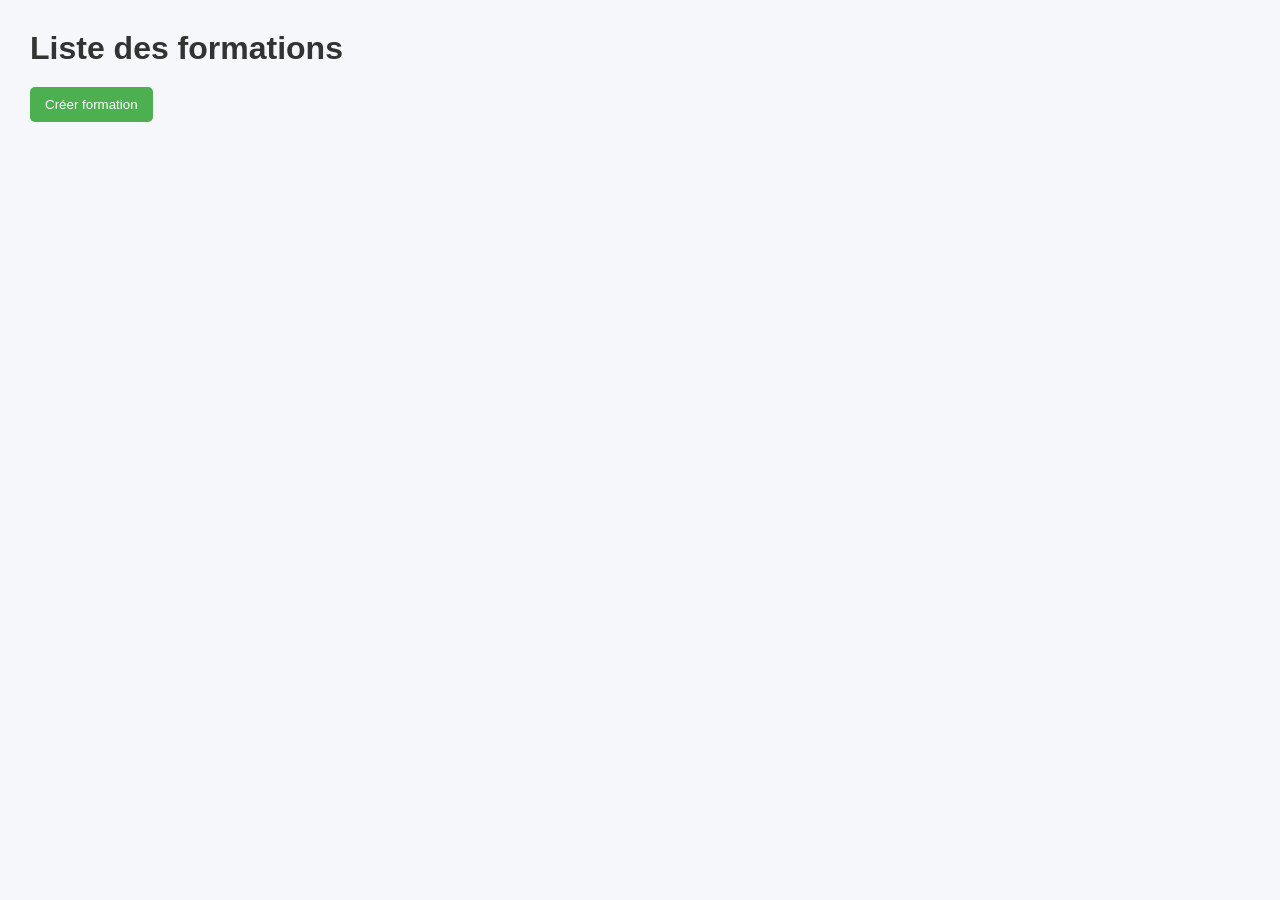
==== html/index.html @ 58a3806c "first commit" ====
<!DOCTYPE HTML>
<html lang="fr">

<head>
    <meta charset="UTF-8">
    <meta http-equiv="X-UA-Compatible" content="IE=edge">
    <meta name="viewport" content="width=device-width, initial-scale=1.0">

    <link rel="stylesheet" href="../css/css.css">
    <title>Projet 1</title>
</head>

<body>
    <h1>Liste des formations</h1>

    <button id="formationCreate">Créer formation</button>
    <div id="popupFormationCreate" class="popup">
        <div class="popup-content">
            <span id="closePopup">&times;</span>
            <h2>Créer formation</h2>
            <form id="formFormationCreate">
                <input id="formCreateNom" type="text" placeholder="Nom de la formation" required>
                <input id="formCreateDateDebut" type="date" placeholder="Date de début" required>
                <input id="formCreateDateFin" type="date" placeholder="Date de fin" required>
                <button id="buttonCreateFormation" type="submit">Créer</button>
            </form>
        </div>
    </div>


    <div id="formation-directory"></div>
    <script src="../javascript/js.js"></script>
</body>

</html>
---- css/css.css ----
/* Reset basique */
* {
    margin: 0;
    padding: 0;
    box-sizing: border-box;
    font-family: Arial, sans-serif;
}

/* Body */
body {
    background: #f5f7fa;
    padding: 30px;
    color: #333;
}

/* Titre */
h1 {
    margin-bottom: 20px;
}

/* Bouton principal */
#formationCreate {
    padding: 10px 15px;
    background: #4CAF50;
    color: white;
    border: none;
    border-radius: 5px;
    cursor: pointer;
    margin-bottom: 20px;
}

#formationCreate:hover {
    background: #45a049;
}

/* ===== POPUP ===== */

.popup {
    display: none;
    position: fixed;
    top: 0;
    left: 0;
    width: 100%;
    height: 100%;
    background: rgba(0, 0, 0, 0.5);
}

/* Contenu popup */
.popup-content {
    background: white;
    padding: 20px;
    width: 320px;
    border-radius: 10px;
    margin: 10% auto;
    position: relative;
    box-shadow: 0 5px 20px rgba(0, 0, 0, 0.2);
}

/* Bouton fermer */
#closePopup {
    position: absolute;
    top: 10px;
    right: 15px;
    font-size: 22px;
    cursor: pointer;
}

/* Formulaire */
#formFormationCreate {
    display: flex;
    flex-direction: column;
    gap: 10px;
    margin-top: 10px;
}

#formFormationCreate input {
    padding: 8px;
    border: 1px solid #ccc;
    border-radius: 5px;
}

#formFormationCreate button {
    padding: 10px;
    background: #2196F3;
    color: white;
    border: none;
    border-radius: 5px;
    cursor: pointer;
}

#formFormationCreate button:hover {
    background: #1976D2;
}

/* ===== CARDS ===== */

#formation-directory {
    display: flex;
    flex-wrap: wrap;
    gap: 15px;
}

/* Carte formation */
#formation-directory div {
    background: white;
    padding: 15px;
    border-radius: 10px;
    width: 200px;
    box-shadow: 0 3px 10px rgba(0, 0, 0, 0.1);
}

#formation-directory h2 {
    font-size: 18px;
    margin-bottom: 5px;
}

#formation-directory h3 {
    font-size: 14px;
    color: #666;
}
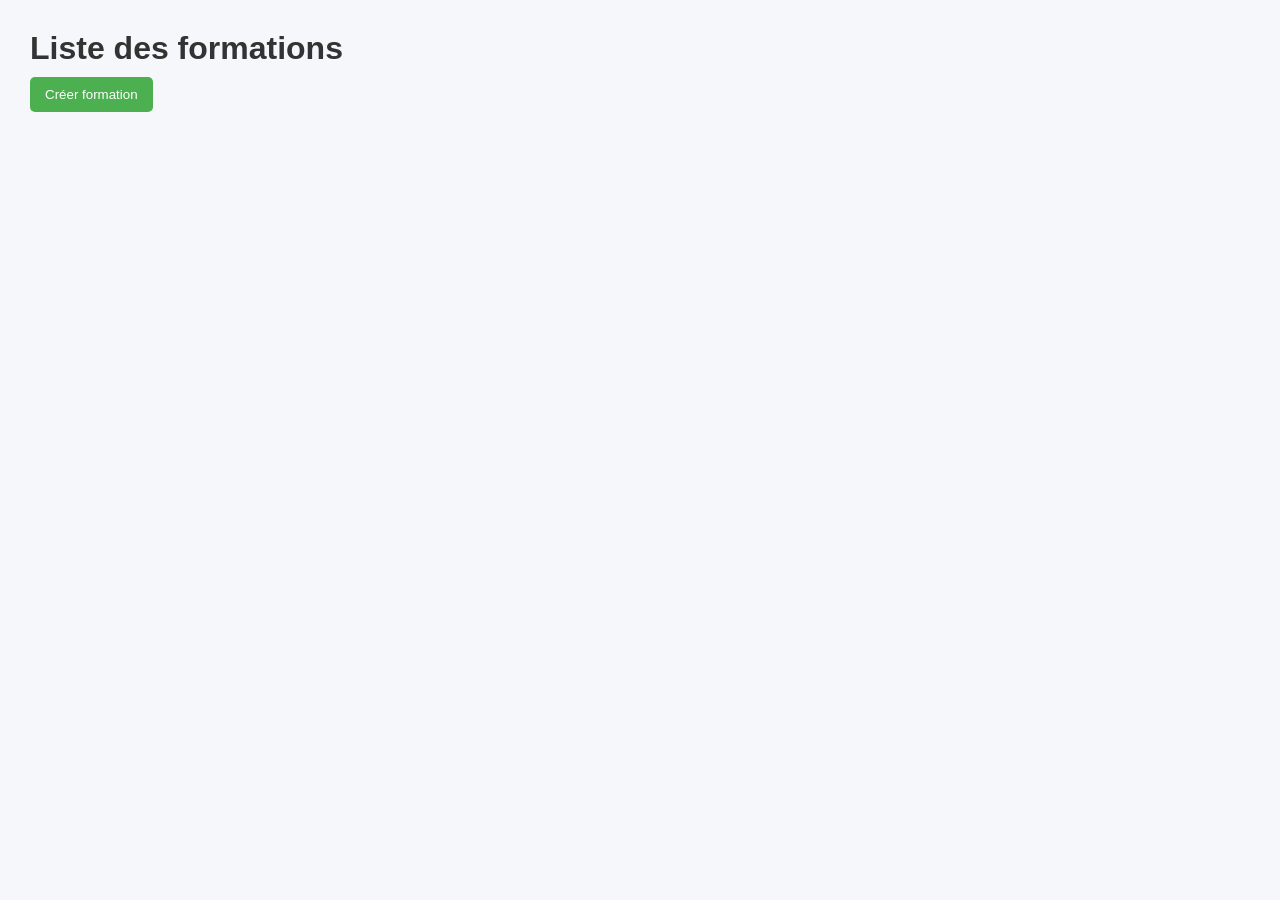
==== commit 365f2fcd: "2eme page" ====
--- a/html/index.html
+++ b/html/index.html
@@ -7,6 +7,7 @@
     <meta name="viewport" content="width=device-width, initial-scale=1.0">
 
     <link rel="stylesheet" href="../css/css.css">
+    <link rel="icon" href="data:,">
     <title>Projet 1</title>
 </head>
 
@@ -14,21 +15,22 @@
     <h1>Liste des formations</h1>
 
     <button id="formationCreate">Créer formation</button>
+
     <div id="popupFormationCreate" class="popup">
         <div class="popup-content">
             <span id="closePopup">&times;</span>
             <h2>Créer formation</h2>
             <form id="formFormationCreate">
                 <input id="formCreateNom" type="text" placeholder="Nom de la formation" required>
-                <input id="formCreateDateDebut" type="date" placeholder="Date de début" required>
-                <input id="formCreateDateFin" type="date" placeholder="Date de fin" required>
+                <input id="formCreateDateDebut" type="date" required>
+                <input id="formCreateDateFin" type="date" required>
                 <button id="buttonCreateFormation" type="submit">Créer</button>
             </form>
         </div>
     </div>
 
+    <div id="formation-directory"></div>
 
-    <div id="formation-directory"></div>
     <script src="../javascript/js.js"></script>
 </body>
 
--- a/css/css.css
+++ b/css/css.css
@@ -1,4 +1,3 @@
-/* Reset basique */
 * {
     margin: 0;
     padding: 0;
@@ -6,19 +5,21 @@
     font-family: Arial, sans-serif;
 }
 
-/* Body */
 body {
     background: #f5f7fa;
     padding: 30px;
     color: #333;
 }
 
-/* Titre */
 h1 {
+    margin-bottom: 10px;
+}
+
+h2 {
     margin-bottom: 20px;
-}
-
-/* Bouton principal */
+    color: #555;
+}
+
 #formationCreate {
     padding: 10px 15px;
     background: #4CAF50;
@@ -33,19 +34,14 @@
     background: #45a049;
 }
 
-/* ===== POPUP ===== */
-
 .popup {
     display: none;
     position: fixed;
-    top: 0;
-    left: 0;
-    width: 100%;
-    height: 100%;
+    inset: 0;
     background: rgba(0, 0, 0, 0.5);
-}
-
-/* Contenu popup */
+    z-index: 1000;
+}
+
 .popup-content {
     background: white;
     padding: 20px;
@@ -53,11 +49,12 @@
     border-radius: 10px;
     margin: 10% auto;
     position: relative;
+    z-index: 1001;
     box-shadow: 0 5px 20px rgba(0, 0, 0, 0.2);
 }
 
-/* Bouton fermer */
-#closePopup {
+#closePopup,
+#closePopupEleve {
     position: absolute;
     top: 10px;
     right: 15px;
@@ -65,21 +62,23 @@
     cursor: pointer;
 }
 
-/* Formulaire */
-#formFormationCreate {
+#formFormationCreate,
+#formEleveCreate {
     display: flex;
     flex-direction: column;
     gap: 10px;
     margin-top: 10px;
 }
 
-#formFormationCreate input {
+#formFormationCreate input,
+#formEleveCreate input {
     padding: 8px;
     border: 1px solid #ccc;
     border-radius: 5px;
 }
 
-#formFormationCreate button {
+#formFormationCreate button,
+#formEleveCreate button {
     padding: 10px;
     background: #2196F3;
     color: white;
@@ -88,33 +87,200 @@
     cursor: pointer;
 }
 
-#formFormationCreate button:hover {
+#formFormationCreate button:hover,
+#formEleveCreate button:hover {
     background: #1976D2;
 }
 
-/* ===== CARDS ===== */
-
-#formation-directory {
+#formation-directory,
+#eleve-directory {
     display: flex;
     flex-wrap: wrap;
-    gap: 15px;
-}
-
-/* Carte formation */
-#formation-directory div {
-    background: white;
-    padding: 15px;
-    border-radius: 10px;
-    width: 200px;
-    box-shadow: 0 3px 10px rgba(0, 0, 0, 0.1);
-}
-
-#formation-directory h2 {
+    gap: 24px;
+    margin-top: 20px;
+}
+
+#formation-directory>div,
+#eleve-directory>div {
+    width: 180px;
+    min-height: 140px;
+    padding: 14px 14px 10px;
+    background: #fff;
+    border: 4px solid #111;
+    border-radius: 22px;
+    box-shadow: 0 6px 14px rgba(0, 0, 0, 0.08);
+    display: flex;
+    flex-direction: column;
+    justify-content: space-between;
+}
+
+#formation-directory>div p,
+#eleve-directory>div p {
+    margin: 0;
+    font-size: 15px;
+    color: #111;
+    line-height: 1.3;
+}
+
+#formation-directory>div p:first-child,
+#eleve-directory>div p:first-child {
+    font-size: 16px;
+    font-weight: bold;
+    margin-bottom: 6px;
+}
+
+.card-name,
+.card-firstname,
+.card-subtitle {
+    overflow-wrap: anywhere;
+    word-break: break-word;
+}
+
+.card-subtitle {
+    color: #444;
+}
+
+.card-firstname {
+    margin-top: 4px;
+    font-size: 15px;
+    color: #111;
+}
+
+.card-buttons {
+    display: grid;
+    grid-template-columns: repeat(3, 1fr);
+    align-items: center;
+    margin-top: 14px;
+}
+
+.card-buttons button {
+    background: transparent;
+    border: none;
+    cursor: pointer;
+    height: 34px;
+    display: flex;
+    align-items: center;
+    justify-content: center;
+    padding: 0;
+}
+
+.card-buttons button+button {
+    border-left: 2px solid #cfcfcf;
+}
+
+.card-buttons button svg {
+    width: 24px;
+    height: 24px;
+    stroke: currentColor;
+    fill: none;
+    stroke-width: 2;
+    stroke-linecap: round;
+    stroke-linejoin: round;
+}
+
+.btn-view {
+    color: #111;
+}
+
+.btn-edit {
+    color: #111;
+}
+
+.btn-delete {
+    color: #e32424;
+}
+
+.card-buttons button:hover {
+    opacity: 0.7;
+}
+
+#eleve-directory>.eleve-card {
+    display: flow-root;
+    min-height: 140px;
+}
+
+.eleve-card-actions {
+    float: right;
+    display: flex;
+    align-items: center;
+    gap: 14px;
+    margin-left: 10px;
+    margin-bottom: 6px;
+}
+
+#eleve-directory>.eleve-card .card-name {
+    font-size: 16px;
+    font-weight: bold;
+    line-height: 1.25;
+    margin: 0 0 10px 0;
+}
+
+#eleve-directory>.eleve-card .card-firstname {
+    font-size: 15px;
+    color: #111;
+    line-height: 1.25;
+    margin: 0 0 10px 0;
+}
+
+#eleve-directory>.eleve-card .card-subtitle {
+    clear: both;
+    color: #444;
+    line-height: 1.25;
+    margin: 0;
+}
+
+.btn-edit-eleve,
+.btn-delete-eleve {
+    border: none;
+    background: transparent;
+    cursor: pointer;
+    line-height: 1;
+    padding: 0;
+}
+
+.btn-edit-eleve {
+    color: #111;
     font-size: 18px;
-    margin-bottom: 5px;
-}
-
-#formation-directory h3 {
-    font-size: 14px;
-    color: #666;
+}
+
+.btn-delete-eleve {
+    color: #e32424;
+    font-size: 22px;
+    font-weight: bold;
+}
+
+.btn-edit-eleve:hover,
+.btn-delete-eleve:hover {
+    opacity: 0.7;
+}
+
+.add-card {
+    align-items: center;
+    justify-content: center !important;
+    text-align: center;
+    cursor: pointer;
+    gap: 12px;
+    transition: transform 0.2s ease, box-shadow 0.2s ease;
+}
+
+.add-card:hover {
+    transform: translateY(-2px);
+    box-shadow: 0 8px 18px rgba(0, 0, 0, 0.12);
+}
+
+.add-card .card-name {
+    margin-bottom: 0 !important;
+}
+
+.add-icon {
+    width: 42px;
+    height: 42px;
+    border: 2px solid #111;
+    border-radius: 50%;
+    display: flex;
+    align-items: center;
+    justify-content: center;
+    font-size: 28px;
+    font-weight: bold;
+    line-height: 1;
 }
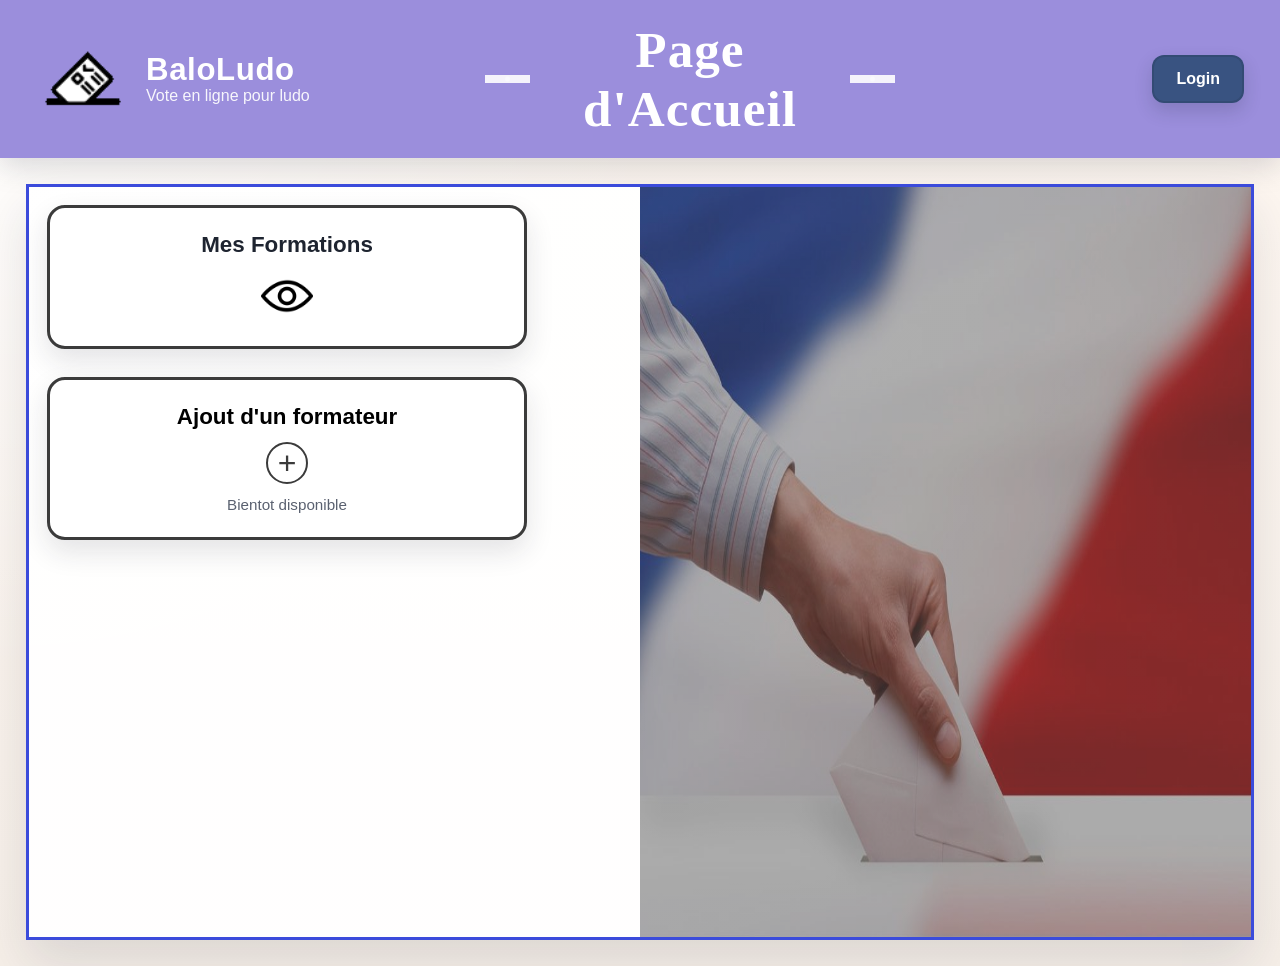
==== commit 2b2c895c: "big changes" ====
--- a/html/index.html
+++ b/html/index.html
@@ -1,37 +1,49 @@
-<!DOCTYPE HTML>
+<!DOCTYPE html>
 <html lang="fr">
 
 <head>
     <meta charset="UTF-8">
-    <meta http-equiv="X-UA-Compatible" content="IE=edge">
     <meta name="viewport" content="width=device-width, initial-scale=1.0">
-
     <link rel="stylesheet" href="../css/css.css">
     <link rel="icon" href="data:,">
-    <title>Projet 1</title>
+    <title>BaloLudo - Accueil</title>
 </head>
 
-<body>
-    <h1>Liste des formations</h1>
+<body class="page-home">
+    <header class="topbar">
+        <div class="brand">
+            <img src="../img/Logo.png" alt="Logo BaloLudo">
+            <div class="brand-copy">
+                <strong>BaloLudo</strong>
+                <span>Vote en ligne pour ludo</span>
+            </div>
+        </div>
 
-    <button id="formationCreate">Créer formation</button>
+        <h1 class="page-title">Page d'Accueil</h1>
 
-    <div id="popupFormationCreate" class="popup">
-        <div class="popup-content">
-            <span id="closePopup">&times;</span>
-            <h2>Créer formation</h2>
-            <form id="formFormationCreate">
-                <input id="formCreateNom" type="text" placeholder="Nom de la formation" required>
-                <input id="formCreateDateDebut" type="date" required>
-                <input id="formCreateDateFin" type="date" required>
-                <button id="buttonCreateFormation" type="submit">Créer</button>
-            </form>
-        </div>
-    </div>
+        <button class="topbar-button topbar-button-disabled" type="button" title="Fonctionnalite a venir">Login</button>
+    </header>
 
-    <div id="formation-directory"></div>
+    <main class="page-main">
+        <section class="app-board">
+            <div class="board-surface board-surface-home">
+                <div class="home-layout">
+                    <div class="home-actions">
+                        <a class="home-card" href="./formations.html">
+                            <span class="home-card-title">Mes Formations</span>
+                            <img class="home-card-icon" src="../img/oeil.png" alt="">
+                        </a>
 
-    <script src="../javascript/js.js"></script>
+                        <button class="home-card home-card-disabled" type="button" title="Fonctionnalite a venir">
+                            <span class="home-card-title">Ajout d'un formateur</span>
+                            <span class="add-icon" aria-hidden="true">+</span>
+                            <span class="home-card-note">Bientot disponible</span>
+                        </button>
+                    </div>
+                </div>
+            </div>
+        </section>
+    </main>
 </body>
 
-</html>+</html>
--- a/css/css.css
+++ b/css/css.css
@@ -1,174 +1,544 @@
+:root {
+    --font-body: "Trebuchet MS", "Segoe UI", sans-serif;
+    --font-display: Georgia, "Times New Roman", serif;
+    --page-bg: #f6efe8;
+    --ink: #1e2430;
+    --muted: #5a6170;
+    --card-border: #3b3b3b;
+    --card-shadow: 0 12px 28px rgba(30, 36, 48, 0.12);
+    --status-live: #21c34b;
+    --danger: #ff6565;
+    --board-border: #3b4bdb;
+    --popup-shadow: 0 20px 55px rgba(15, 22, 35, 0.22);
+    --topbar-bg: #9b8edc;
+    --topbar-button: #314f79;
+    --accent: #2db62b;
+}
+
 * {
     margin: 0;
     padding: 0;
     box-sizing: border-box;
-    font-family: Arial, sans-serif;
+}
+
+html {
+    min-height: 100%;
 }
 
 body {
-    background: #f5f7fa;
-    padding: 30px;
-    color: #333;
-}
-
-h1 {
-    margin-bottom: 10px;
-}
-
-h2 {
-    margin-bottom: 20px;
-    color: #555;
-}
-
-#formationCreate {
-    padding: 10px 15px;
-    background: #4CAF50;
-    color: white;
+    min-height: 100vh;
+    background:
+        radial-gradient(circle at top left, rgba(255, 255, 255, 0.95), rgba(255, 255, 255, 0) 42%),
+        linear-gradient(180deg, #fff8f2 0%, var(--page-bg) 100%);
+    color: var(--ink);
+    font-family: var(--font-body);
+}
+
+body.page-formations {
+    --topbar-bg: #d63a33;
+    --accent: #d63a33;
+}
+
+body.page-eleves {
+    --topbar-bg: #2aa7be;
+    --accent: #21c34b;
+}
+
+a,
+button,
+input {
+    font: inherit;
+}
+
+a {
+    color: inherit;
+    text-decoration: none;
+}
+
+button {
     border: none;
-    border-radius: 5px;
+    background: none;
     cursor: pointer;
-    margin-bottom: 20px;
-}
-
-#formationCreate:hover {
-    background: #45a049;
-}
-
-.popup {
-    display: none;
-    position: fixed;
-    inset: 0;
-    background: rgba(0, 0, 0, 0.5);
-    z-index: 1000;
-}
-
-.popup-content {
-    background: white;
-    padding: 20px;
-    width: 320px;
-    border-radius: 10px;
-    margin: 10% auto;
+}
+
+img {
+    display: block;
+    max-width: 100%;
+}
+
+.topbar {
+    display: grid;
+    grid-template-columns: minmax(260px, 420px) 1fr minmax(220px, 320px);
+    align-items: center;
+    gap: 22px;
+    min-height: 112px;
+    padding: 20px 36px;
+    background: var(--topbar-bg);
+    color: #ffffff;
+    box-shadow: 0 10px 26px rgba(22, 28, 45, 0.15);
+}
+
+.brand {
+    display: inline-flex;
+    align-items: center;
+    gap: 16px;
+}
+
+.brand img {
+    width: 94px;
+    height: auto;
+    object-fit: contain;
+    border-radius: 0;
+    background: transparent;
+    padding: 0;
+}
+
+.brand-copy {
+    display: flex;
+    flex-direction: column;
+    line-height: 1.1;
+}
+
+.brand-copy strong {
+    font-size: 1.95rem;
+    font-weight: 800;
+    letter-spacing: 0.02em;
+}
+
+.brand-copy span {
+    font-size: 1rem;
+    opacity: 0.92;
+}
+
+.page-title {
+    display: inline-flex;
+    align-items: center;
+    justify-content: center;
+    gap: 18px;
+    text-align: center;
+    font-family: var(--font-display);
+    font-size: clamp(2rem, 4vw, 3.2rem);
+    font-weight: 700;
+    letter-spacing: 0.02em;
+}
+
+.page-title::before,
+.page-title::after {
+    content: "";
+    width: clamp(34px, 7vw, 74px);
+    height: 8px;
+    background:
+        radial-gradient(circle, rgba(255, 255, 255, 0.95) 0 2px, transparent 3px),
+        linear-gradient(90deg, transparent 0 12%, rgba(255, 255, 255, 0.95) 12% 88%, transparent 88% 100%);
+    opacity: 0.95;
+}
+
+.topbar-button {
+    justify-self: end;
+    display: inline-flex;
+    align-items: center;
+    justify-content: center;
+    min-height: 48px;
+    padding: 12px 22px;
+    border: 2px solid rgba(28, 42, 67, 0.2);
+    border-radius: 12px;
+    background: rgba(49, 79, 121, 0.92);
+    color: #ffffff;
+    font-size: 1rem;
+    font-weight: 700;
+    box-shadow: 0 8px 18px rgba(26, 37, 56, 0.18);
+    transition: transform 0.2s ease, box-shadow 0.2s ease, background 0.2s ease;
+}
+
+.page-formations .topbar-button {
+    min-height: 56px;
+    padding: 14px 28px;
+    border-radius: 14px;
+    font-size: 1.08rem;
+}
+
+.topbar-button:hover,
+.topbar-button:focus-visible {
+    background: #253b5c;
+    transform: translateY(-1px);
+    box-shadow: 0 12px 24px rgba(26, 37, 56, 0.24);
+}
+
+.topbar-button-disabled,
+.home-card-disabled {
+    cursor: default;
+}
+
+.topbar-button-disabled:hover,
+.topbar-button-disabled:focus-visible,
+.home-card-disabled:hover,
+.home-card-disabled:focus-visible {
+    transform: none;
+    box-shadow: var(--card-shadow);
+}
+
+.page-main {
+    padding: 26px;
+}
+
+.app-board {
+    min-height: calc(100vh - 144px);
+    padding: 18px;
+    border: 3px solid var(--board-border);
+    background-image:
+        linear-gradient(90deg, rgba(255, 255, 255, 0.96) 0 50%, rgba(255, 255, 255, 0.16) 50% 100%),
+        url("../img/Done-modified.png");
+    background-size: 100% 100%, 50% 100%;
+    background-position: left top, right top;
+    background-repeat: no-repeat, no-repeat;
+    box-shadow: 0 24px 48px rgba(24, 34, 54, 0.12);
+}
+
+.board-surface {
     position: relative;
-    z-index: 1001;
-    box-shadow: 0 5px 20px rgba(0, 0, 0, 0.2);
-}
-
-#closePopup,
-#closePopupEleve {
-    position: absolute;
-    top: 10px;
-    right: 15px;
-    font-size: 22px;
+    min-height: 100%;
+    z-index: 1;
+}
+
+.board-surface-home {
+    max-width: 660px;
+}
+
+.board-surface-formations {
+    width: calc(50% - 18px);
+    max-width: 920px;
+}
+
+.home-layout {
+    display: flex;
+    align-items: flex-start;
+    gap: 26px;
+    flex-wrap: wrap;
+}
+
+.partner-card {
+    width: 170px;
+    min-height: 244px;
+    padding: 22px 16px;
+    border-radius: 22px;
+    background: rgba(255, 255, 255, 0.85);
+    display: flex;
+    align-items: center;
+    justify-content: center;
+}
+
+.partner-card img {
+    width: 100%;
+    max-width: 108px;
+    object-fit: contain;
+}
+
+.home-actions {
+    width: min(100%, 480px);
+    display: flex;
+    flex-direction: column;
+    gap: 28px;
+}
+
+.home-card {
+    width: 100%;
+    min-height: 136px;
+    padding: 24px 28px;
+    border: 3px solid var(--card-border);
+    border-radius: 18px;
+    background: rgba(255, 255, 255, 0.96);
+    box-shadow: var(--card-shadow);
+    display: flex;
+    flex-direction: column;
+    align-items: center;
+    justify-content: center;
+    gap: 12px;
+    text-align: center;
+    transition: transform 0.2s ease, box-shadow 0.2s ease;
+}
+
+.home-card:hover,
+.home-card:focus-visible {
+    transform: translateY(-2px);
+    box-shadow: 0 16px 32px rgba(24, 34, 54, 0.16);
+}
+
+.home-card-title {
+    font-size: 1.4rem;
+    font-weight: 800;
+}
+
+.home-card-icon {
+    width: 52px;
+    height: 52px;
+    object-fit: contain;
+}
+
+.home-card-note {
+    font-size: 0.95rem;
+    color: var(--muted);
+}
+
+.formations-layout {
+    width: 100%;
+}
+
+#formationCreate,
+#formation-directory > div,
+#eleve-directory > div {
+    border: 3px solid var(--card-border);
+    border-radius: 18px;
+    background: rgba(255, 255, 255, 0.96);
+    box-shadow: var(--card-shadow);
+}
+
+#formationCreate,
+#formation-directory > div {
+    width: 200px;
+    min-height: 172px;
+    padding: 18px 18px 16px;
+    flex: 0 0 200px;
+}
+
+#eleve-directory > div {
+    min-height: 158px;
+    padding: 16px 16px 14px;
+}
+
+#formationCreate,
+.add-card {
+    display: flex;
+    flex-direction: column;
+    align-items: center;
+    justify-content: center;
+    gap: 14px;
+    text-align: center;
     cursor: pointer;
-}
-
-#formFormationCreate,
-#formEleveCreate {
-    display: flex;
-    flex-direction: column;
-    gap: 10px;
-    margin-top: 10px;
-}
-
-#formFormationCreate input,
-#formEleveCreate input {
-    padding: 8px;
-    border: 1px solid #ccc;
-    border-radius: 5px;
-}
-
-#formFormationCreate button,
-#formEleveCreate button {
-    padding: 10px;
-    background: #2196F3;
-    color: white;
-    border: none;
-    border-radius: 5px;
-    cursor: pointer;
-}
-
-#formFormationCreate button:hover,
-#formEleveCreate button:hover {
-    background: #1976D2;
-}
-
-#formation-directory,
-#eleve-directory {
+    transition: transform 0.2s ease, box-shadow 0.2s ease;
+}
+
+#formationCreate:hover,
+#formationCreate:focus-visible,
+.add-card:hover {
+    transform: translateY(-2px);
+    box-shadow: 0 16px 32px rgba(24, 34, 54, 0.16);
+}
+
+#formation-directory {
     display: flex;
     flex-wrap: wrap;
     gap: 24px;
-    margin-top: 20px;
-}
-
-#formation-directory>div,
-#eleve-directory>div {
-    width: 180px;
-    min-height: 140px;
-    padding: 14px 14px 10px;
-    background: #fff;
-    border: 4px solid #111;
-    border-radius: 22px;
-    box-shadow: 0 6px 14px rgba(0, 0, 0, 0.08);
+    align-items: flex-start;
+    justify-content: flex-start;
+    width: 100%;
+}
+
+#formation-directory > .formation-card.status-current {
+    border-color: var(--status-live);
+}
+
+#formation-directory > .formation-card.status-ended {
+    border-color: var(--danger);
+}
+
+#formation-directory > div,
+#eleve-directory > div {
     display: flex;
     flex-direction: column;
     justify-content: space-between;
 }
 
-#formation-directory>div p,
-#eleve-directory>div p {
-    margin: 0;
-    font-size: 15px;
-    color: #111;
-    line-height: 1.3;
-}
-
-#formation-directory>div p:first-child,
-#eleve-directory>div p:first-child {
-    font-size: 16px;
-    font-weight: bold;
-    margin-bottom: 6px;
-}
-
-.card-name,
+#formation-directory > div p,
+#eleve-directory > div p {
+    overflow-wrap: anywhere;
+}
+
+.card-name {
+    font-size: 1rem;
+    font-weight: 800;
+    line-height: 1.2;
+}
+
+.card-start-date,
+.card-end-date,
 .card-firstname,
 .card-subtitle {
-    overflow-wrap: anywhere;
-    word-break: break-word;
-}
-
-.card-subtitle {
-    color: #444;
+    font-size: 0.92rem;
+    line-height: 1.25;
+    color: var(--muted);
 }
 
 .card-firstname {
-    margin-top: 4px;
-    font-size: 15px;
-    color: #111;
+    color: var(--ink);
 }
 
 .card-buttons {
     display: grid;
-    grid-template-columns: repeat(3, 1fr);
+    grid-template-columns: repeat(4, 1fr);
     align-items: center;
     margin-top: 14px;
+    padding-top: 10px;
+    border-top: 1px solid rgba(49, 61, 91, 0.14);
 }
 
 .card-buttons button {
-    background: transparent;
-    border: none;
-    cursor: pointer;
-    height: 34px;
     display: flex;
     align-items: center;
     justify-content: center;
-    padding: 0;
-}
-
-.card-buttons button+button {
-    border-left: 2px solid #cfcfcf;
-}
-
-.card-buttons button svg {
+    min-height: 28px;
+    color: #616161;
+}
+
+.card-buttons button + button {
+    border-left: 1px solid rgba(49, 61, 91, 0.14);
+}
+
+.card-buttons button:hover,
+.card-buttons button:focus-visible,
+.btn-edit-eleve:hover,
+.btn-delete-eleve:hover,
+.popup-close:hover,
+.popup-close:focus-visible {
+    opacity: 0.7;
+}
+
+.card-buttons svg {
+    width: 22px;
+    height: 22px;
+    stroke: currentColor;
+    fill: none;
+    stroke-width: 2;
+    stroke-linecap: round;
+    stroke-linejoin: round;
+}
+
+.card-buttons .btn-view {
+    color: #6f6f6f;
+}
+
+.card-buttons .btn-edit {
+    color: #8a8a8a;
+}
+
+.card-buttons .btn-delete {
+    color: var(--danger);
+}
+
+.card-buttons .btn-vote {
+    color: #314f79;
+}
+
+.card-buttons .btn-vote:disabled {
+    color: #a5acb8;
+    cursor: not-allowed;
+    opacity: 1;
+}
+
+.card-buttons .btn-vote:not(:disabled):hover,
+.card-buttons .btn-vote:not(:disabled):focus-visible {
+    opacity: 0.7;
+}
+
+.card-buttons .btn-vote svg {
+    width: 22px;
+    height: 22px;
+    stroke: currentColor;
+    fill: none;
+    stroke-width: 2;
+    stroke-linecap: round;
+    stroke-linejoin: round;
+}
+
+.add-icon {
+    display: inline-flex;
+    align-items: center;
+    justify-content: center;
+    width: 42px;
+    height: 42px;
+    border: 2px solid var(--card-border);
+    border-radius: 999px;
+    color: var(--card-border);
+    font-size: 2rem;
+    line-height: 1;
+}
+
+.formation-heading {
+    display: flex;
+    align-items: baseline;
+    gap: 10px;
+    margin-bottom: 16px;
+    color: var(--accent);
+}
+
+.formation-heading-label {
+    font-size: 1.4rem;
+    font-weight: 800;
+}
+
+#titreFormation {
+    font-size: clamp(1.8rem, 2.9vw, 2.5rem);
+    font-weight: 800;
+    color: var(--accent);
+}
+
+.board-link {
+    margin-left: auto;
+    padding: 8px 14px;
+    border: 2px solid rgba(49, 79, 121, 0.18);
+    border-radius: 999px;
+    background: rgba(255, 255, 255, 0.78);
+    color: #314f79;
+    font-size: 0.9rem;
+    font-weight: 700;
+}
+
+#eleve-directory {
+    display: grid;
+    grid-template-columns: repeat(6, minmax(195px, 1fr));
+    gap: 24px;
+    align-items: stretch;
+    width: 100%;
+}
+
+.eleve-card {
+    position: relative;
+    gap: 10px;
+}
+
+.eleve-card-actions {
+    position: absolute;
+    top: 14px;
+    right: 14px;
+    display: flex;
+    align-items: center;
+    gap: 12px;
+}
+
+.eleve-card .card-name {
+    padding-right: 52px;
+    margin-top: 2px;
+}
+
+.btn-edit-eleve,
+.btn-delete-eleve {
+    display: flex;
+    align-items: center;
+    justify-content: center;
+    width: 24px;
+    height: 24px;
+    font-size: 1.3rem;
+    line-height: 1;
+}
+
+.btn-edit-eleve {
+    color: #8a8a8a;
+}
+
+.btn-delete-eleve {
+    color: var(--danger);
+}
+
+.eleve-card-actions svg {
     width: 24px;
     height: 24px;
     stroke: currentColor;
@@ -178,109 +548,274 @@
     stroke-linejoin: round;
 }
 
-.btn-view {
-    color: #111;
-}
-
-.btn-edit {
-    color: #111;
-}
-
-.btn-delete {
-    color: #e32424;
-}
-
-.card-buttons button:hover {
-    opacity: 0.7;
-}
-
-#eleve-directory>.eleve-card {
-    display: flow-root;
-    min-height: 140px;
-}
-
-.eleve-card-actions {
-    float: right;
-    display: flex;
-    align-items: center;
+#eleve-directory > .add-card {
+    align-items: center;
+    justify-content: center;
+    text-align: center;
+}
+
+#eleve-directory > .add-card .card-name {
+    width: 100%;
+    text-align: center;
+    padding-right: 0;
+}
+
+.popup {
+    display: none;
+    position: fixed;
+    inset: 0;
+    padding: 24px;
+    background: rgba(15, 19, 32, 0.45);
+    backdrop-filter: blur(2px);
+    overflow-y: auto;
+    z-index: 1000;
+}
+
+.popup-content {
+    position: relative;
+    width: min(100%, 420px);
+    margin: clamp(16px, 4vh, 40px) auto;
+    max-height: calc(100vh - 32px);
+    overflow-y: auto;
+    padding: 28px 24px 24px;
+    border-radius: 24px;
+    background: #ffffff;
+    box-shadow: var(--popup-shadow);
+}
+
+.popup-content-vote {
+    width: min(100%, 520px);
+}
+
+.popup-close {
+    position: absolute;
+    top: 14px;
+    right: 16px;
+    color: #69758d;
+    font-size: 1.8rem;
+    line-height: 1;
+}
+
+.popup-content h2 {
+    margin-bottom: 20px;
+    font-family: var(--font-display);
+    font-size: 1.85rem;
+    color: #27344e;
+}
+
+.vote-popup-meta {
+    margin: -8px 0 18px;
+    color: #33405c;
+    font-size: 1rem;
+    font-weight: 700;
+}
+
+#formFormationCreate,
+#formEleveCreate,
+#formVoteCreate {
+    display: grid;
     gap: 14px;
-    margin-left: 10px;
-    margin-bottom: 6px;
-}
-
-#eleve-directory>.eleve-card .card-name {
-    font-size: 16px;
-    font-weight: bold;
-    line-height: 1.25;
-    margin: 0 0 10px 0;
-}
-
-#eleve-directory>.eleve-card .card-firstname {
-    font-size: 15px;
-    color: #111;
-    line-height: 1.25;
-    margin: 0 0 10px 0;
-}
-
-#eleve-directory>.eleve-card .card-subtitle {
-    clear: both;
-    color: #444;
-    line-height: 1.25;
-    margin: 0;
-}
-
-.btn-edit-eleve,
-.btn-delete-eleve {
-    border: none;
-    background: transparent;
-    cursor: pointer;
-    line-height: 1;
-    padding: 0;
-}
-
-.btn-edit-eleve {
-    color: #111;
-    font-size: 18px;
-}
-
-.btn-delete-eleve {
-    color: #e32424;
-    font-size: 22px;
-    font-weight: bold;
-}
-
-.btn-edit-eleve:hover,
-.btn-delete-eleve:hover {
-    opacity: 0.7;
-}
-
-.add-card {
-    align-items: center;
-    justify-content: center !important;
-    text-align: center;
-    cursor: pointer;
+}
+
+.form-field {
+    display: grid;
+    gap: 6px;
+    font-size: 0.92rem;
+    font-weight: 700;
+    color: #33405c;
+}
+
+.form-field input {
+    min-height: 44px;
+    padding: 10px 12px;
+    border: 1px solid #c9d2e3;
+    border-radius: 12px;
+    background: #f8fbff;
+    color: var(--ink);
+}
+
+.form-field input:focus {
+    outline: 2px solid rgba(49, 79, 121, 0.18);
+    border-color: #5372a1;
+}
+
+.vote-presents {
+    display: grid;
     gap: 12px;
-    transition: transform 0.2s ease, box-shadow 0.2s ease;
-}
-
-.add-card:hover {
-    transform: translateY(-2px);
-    box-shadow: 0 8px 18px rgba(0, 0, 0, 0.12);
-}
-
-.add-card .card-name {
-    margin-bottom: 0 !important;
-}
-
-.add-icon {
-    width: 42px;
-    height: 42px;
-    border: 2px solid #111;
-    border-radius: 50%;
-    display: flex;
-    align-items: center;
-    justify-content: center;
-    font-size: 28px;
-    font-weight: bold;
-    line-height: 1;
-}+    padding: 14px;
+    border: 1px solid #c9d2e3;
+    border-radius: 16px;
+    background: #f8fbff;
+}
+
+.vote-presents legend {
+    padding: 0 8px;
+    font-weight: 800;
+    color: #33405c;
+}
+
+.form-help {
+    color: var(--muted);
+    font-size: 0.88rem;
+    line-height: 1.35;
+}
+
+.vote-presents-list {
+    display: grid;
+    gap: 10px;
+    max-height: 220px;
+    overflow: auto;
+    padding-right: 4px;
+}
+
+.vote-empty {
+    color: var(--muted);
+    font-size: 0.92rem;
+}
+
+.vote-checkbox {
+    display: flex;
+    align-items: center;
+    gap: 10px;
+    min-height: 42px;
+    padding: 10px 12px;
+    border-radius: 12px;
+    background: #ffffff;
+    border: 1px solid #d8e0ee;
+    color: #2a3347;
+    font-weight: 600;
+}
+
+.vote-checkbox input {
+    width: 18px;
+    height: 18px;
+}
+
+.popup-submit {
+    margin-top: 4px;
+    min-height: 46px;
+    border-radius: 14px;
+    background: #314f79;
+    color: #ffffff;
+    font-weight: 800;
+    letter-spacing: 0.01em;
+}
+
+.popup-submit:hover,
+.popup-submit:focus-visible {
+    background: #253b5c;
+}
+
+@media (max-width: 980px) {
+    .topbar {
+        grid-template-columns: 1fr;
+        justify-items: center;
+        text-align: center;
+    }
+
+    .topbar-button {
+        justify-self: center;
+    }
+
+    .page-main {
+        padding: 18px;
+    }
+
+    .app-board {
+        min-height: auto;
+        background:
+            linear-gradient(180deg, rgba(255, 255, 255, 0.95), rgba(255, 255, 255, 0.82)),
+            url("../img/Done-modified.png") center / cover no-repeat;
+    }
+
+    .board-surface-home,
+    .board-surface-formations {
+        max-width: none;
+        width: 100%;
+    }
+}
+
+@media (max-width: 1600px) {
+    #eleve-directory {
+        grid-template-columns: repeat(5, minmax(195px, 1fr));
+    }
+}
+
+@media (max-width: 1360px) {
+    #eleve-directory {
+        grid-template-columns: repeat(4, minmax(195px, 1fr));
+    }
+}
+
+@media (max-width: 1120px) {
+    #eleve-directory {
+        grid-template-columns: repeat(3, minmax(195px, 1fr));
+    }
+}
+
+@media (max-width: 820px) {
+    #eleve-directory {
+        grid-template-columns: repeat(2, minmax(195px, 1fr));
+    }
+}
+
+@media (max-width: 640px) {
+    .topbar {
+        padding: 16px;
+    }
+
+    .page-title {
+        gap: 10px;
+        font-size: 1.9rem;
+    }
+
+    .page-title::before,
+    .page-title::after {
+        width: 24px;
+    }
+
+    .page-main {
+        padding: 14px;
+    }
+
+    .app-board {
+        padding: 14px;
+    }
+
+    .home-layout,
+    .formations-layout {
+        justify-content: center;
+    }
+
+    #formationCreate,
+    #formation-directory > div,
+    #eleve-directory > div,
+    .partner-card,
+    .home-card {
+        width: min(100%, 100%);
+    }
+
+    #formation-directory,
+    #eleve-directory {
+        width: 100%;
+        grid-template-columns: 1fr;
+    }
+
+    .formation-heading {
+        flex-wrap: wrap;
+    }
+
+    .board-link {
+        margin-left: 0;
+    }
+
+    .popup {
+        padding: 14px;
+    }
+
+    .popup-content {
+        margin: 12px auto;
+        max-height: calc(100vh - 24px);
+        padding: 24px 18px 18px;
+    }
+}
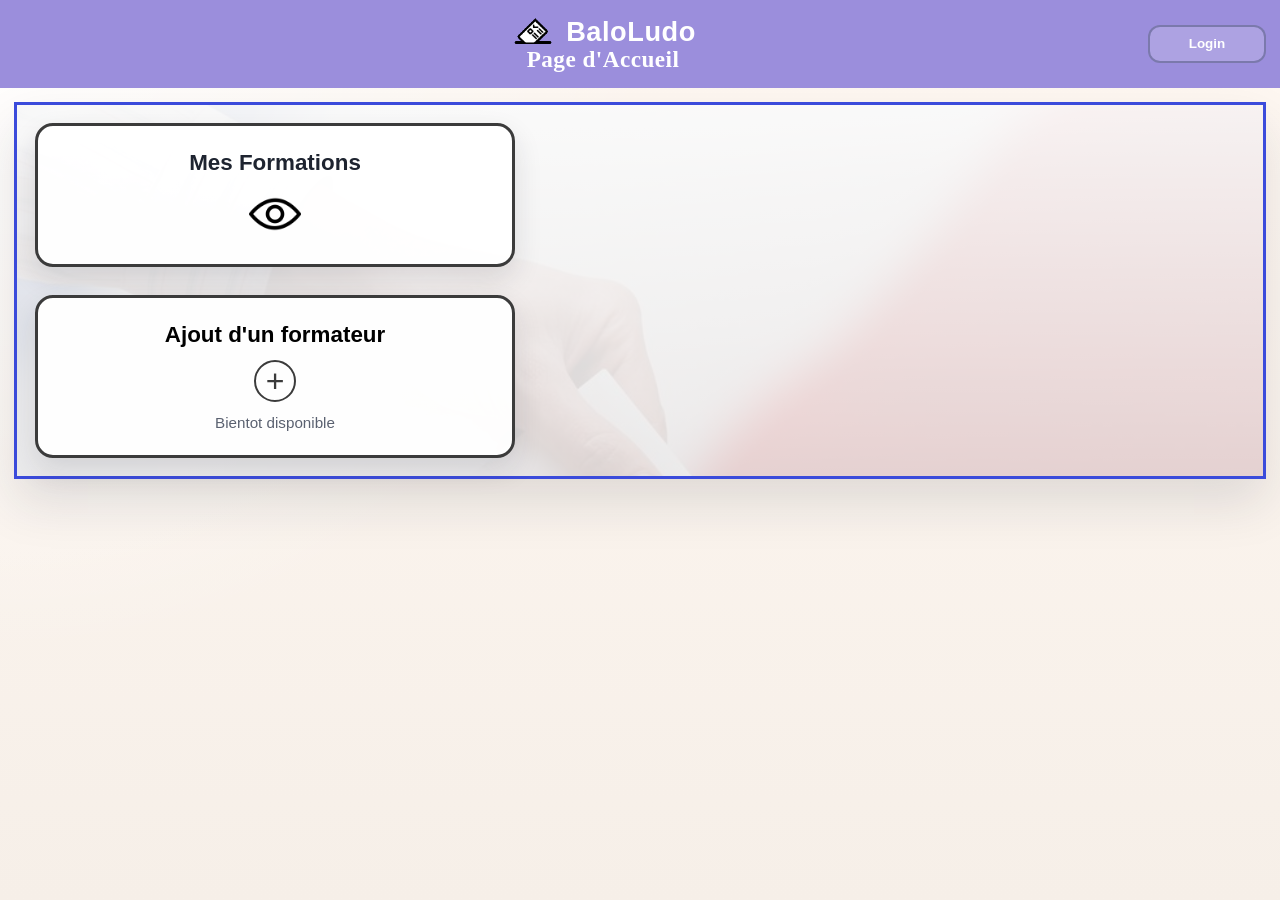
==== commit e4d00d00: "update fini" ====
--- a/html/index.html
+++ b/html/index.html
@@ -22,7 +22,16 @@
         <h1 class="page-title">Page d'Accueil</h1>
 
         <button class="topbar-button topbar-button-disabled" type="button" title="Fonctionnalite a venir">Login</button>
+        <button class="topbar-menu-toggle" type="button" aria-label="Ouvrir le menu" aria-expanded="false" aria-controls="mobileNav">
+            <span></span>
+            <span></span>
+            <span></span>
+        </button>
     </header>
+
+    <nav id="mobileNav" class="mobile-nav" aria-label="Navigation mobile">
+        <button class="mobile-nav-link mobile-nav-link-disabled" type="button" title="Fonctionnalite a venir">Login</button>
+    </nav>
 
     <main class="page-main">
         <section class="app-board">
@@ -44,6 +53,8 @@
             </div>
         </section>
     </main>
+
+    <script src="../javascript/mobile-nav.js"></script>
 </body>
 
 </html>
--- a/css/css.css
+++ b/css/css.css
@@ -11,6 +11,8 @@
     --board-border: #3b4bdb;
     --popup-shadow: 0 20px 55px rgba(15, 22, 35, 0.22);
     --topbar-bg: #9b8edc;
+    --topbar-fg: #ffffff;
+    --topbar-ornament: rgba(255, 255, 255, 0.95);
     --topbar-button: #314f79;
     --accent: #2db62b;
 }
@@ -39,8 +41,24 @@
     --accent: #d63a33;
 }
 
+body.page-votes {
+    --topbar-bg: #6091cb;
+    --topbar-fg: #ffffff;
+    --topbar-ornament: rgba(255, 255, 255, 0.95);
+    --accent: #3f78bf;
+}
+
+body.page-election {
+    --topbar-bg: #6091cb;
+    --topbar-fg: #ffffff;
+    --topbar-ornament: rgba(255, 255, 255, 0.95);
+    --accent: #3f78bf;
+}
+
 body.page-eleves {
-    --topbar-bg: #2aa7be;
+    --topbar-bg: #e0c74c;
+    --topbar-fg: #26344e;
+    --topbar-ornament: rgba(38, 52, 78, 0.85);
     --accent: #21c34b;
 }
 
@@ -71,10 +89,10 @@
     grid-template-columns: minmax(260px, 420px) 1fr minmax(220px, 320px);
     align-items: center;
     gap: 22px;
-    min-height: 112px;
-    padding: 20px 36px;
+    min-height: 0;
+    padding: 10px 25px;
     background: var(--topbar-bg);
-    color: #ffffff;
+    color: var(--topbar-fg);
     box-shadow: 0 10px 26px rgba(22, 28, 45, 0.15);
 }
 
@@ -128,8 +146,8 @@
     width: clamp(34px, 7vw, 74px);
     height: 8px;
     background:
-        radial-gradient(circle, rgba(255, 255, 255, 0.95) 0 2px, transparent 3px),
-        linear-gradient(90deg, transparent 0 12%, rgba(255, 255, 255, 0.95) 12% 88%, transparent 88% 100%);
+        radial-gradient(circle, var(--topbar-ornament) 0 2px, transparent 3px),
+        linear-gradient(90deg, transparent 0 12%, var(--topbar-ornament) 12% 88%, transparent 88% 100%);
     opacity: 0.95;
 }
 
@@ -150,6 +168,11 @@
     transition: transform 0.2s ease, box-shadow 0.2s ease, background 0.2s ease;
 }
 
+.topbar-menu-toggle,
+.mobile-nav {
+    display: none;
+}
+
 .page-formations .topbar-button {
     min-height: 56px;
     padding: 14px 28px;
@@ -345,12 +368,24 @@
 #eleve-directory > div {
     display: flex;
     flex-direction: column;
-    justify-content: space-between;
 }
 
 #formation-directory > div p,
 #eleve-directory > div p {
     overflow-wrap: anywhere;
+}
+
+#formation-directory > div {
+    gap: 12px;
+}
+
+#eleve-directory > div {
+    justify-content: space-between;
+}
+
+.formation-card-body {
+    display: grid;
+    gap: 4px;
 }
 
 .card-name {
@@ -374,11 +409,36 @@
 
 .card-buttons {
     display: grid;
-    grid-template-columns: repeat(4, 1fr);
-    align-items: center;
-    margin-top: 14px;
+    grid-template-columns: repeat(var(--card-buttons-count, 4), 1fr);
+    align-items: center;
+    margin-top: auto;
     padding-top: 10px;
     border-top: 1px solid rgba(49, 61, 91, 0.14);
+}
+
+.formation-card .card-buttons {
+    --card-buttons-count: 5;
+    --formation-actions-gap: 8px;
+    column-gap: var(--formation-actions-gap);
+}
+
+.formation-card .card-buttons button {
+    min-width: 0;
+}
+
+.formation-card .card-buttons button + button {
+    position: relative;
+    border-left: none;
+}
+
+.formation-card .card-buttons button + button::before {
+    content: "";
+    position: absolute;
+    left: calc(var(--formation-actions-gap) / -2);
+    top: 4px;
+    bottom: 4px;
+    width: 1px;
+    background: rgba(49, 61, 91, 0.14);
 }
 
 .card-buttons button {
@@ -424,6 +484,10 @@
     color: var(--danger);
 }
 
+.card-buttons .btn-votes-page {
+    color: #486991;
+}
+
 .card-buttons .btn-vote {
     color: #314f79;
 }
@@ -471,8 +535,9 @@
 }
 
 .formation-heading-label {
-    font-size: 1.4rem;
+    font-size: clamp(1.8rem, 2.9vw, 2.5rem);
     font-weight: 800;
+    line-height: 1.1;
 }
 
 #titreFormation {
@@ -500,9 +565,412 @@
     width: 100%;
 }
 
+#votes-directory {
+    display: grid;
+    grid-template-columns: repeat(4, minmax(220px, 1fr));
+    gap: 24px;
+    align-items: stretch;
+    width: 100%;
+}
+
+#election-directory {
+    display: grid;
+    grid-template-columns: repeat(3, minmax(220px, 1fr));
+    gap: 24px;
+    align-items: stretch;
+    width: 100%;
+}
+
 .eleve-card {
     position: relative;
     gap: 10px;
+}
+
+.vote-card {
+    display: flex;
+    flex-direction: column;
+    gap: 12px;
+    min-height: 190px;
+    padding: 18px 18px 16px;
+    border: 3px solid var(--card-border);
+    border-radius: 18px;
+    background: rgba(255, 255, 255, 0.96);
+    box-shadow: var(--card-shadow);
+    text-align: left;
+    transition: transform 0.2s ease, box-shadow 0.2s ease;
+}
+
+.vote-card:hover,
+.vote-card:focus-visible {
+    transform: translateY(-2px);
+    box-shadow: 0 16px 32px rgba(24, 34, 54, 0.16);
+}
+
+.vote-card.vote-status-ouvert {
+    border-color: var(--status-live);
+}
+
+.vote-card.vote-status-termine {
+    border-color: var(--danger);
+}
+
+.vote-card-top {
+    display: flex;
+    align-items: flex-start;
+    justify-content: space-between;
+    gap: 10px;
+}
+
+.vote-card-title {
+    font-size: 1rem;
+    font-weight: 800;
+    color: var(--ink);
+}
+
+.vote-card-status {
+    display: inline-flex;
+    align-items: center;
+    justify-content: center;
+    padding: 4px 10px;
+    border-radius: 999px;
+    font-size: 0.72rem;
+    font-weight: 800;
+    text-transform: uppercase;
+}
+
+.vote-status-a_venir .vote-card-status,
+.vote-status-chip.vote-status-a_venir {
+    background: rgba(49, 79, 121, 0.12);
+    color: #314f79;
+}
+
+.vote-status-ouvert .vote-card-status,
+.vote-status-chip.vote-status-ouvert {
+    background: rgba(33, 195, 75, 0.14);
+    color: var(--status-live);
+}
+
+.vote-status-termine .vote-card-status,
+.vote-status-chip.vote-status-termine {
+    background: rgba(255, 101, 101, 0.14);
+    color: var(--danger);
+}
+
+.vote-card-meta,
+.vote-card-progress,
+.vote-empty-state-note,
+.vote-detail-note {
+    font-size: 0.92rem;
+    line-height: 1.35;
+    color: var(--muted);
+}
+
+.vote-card-progress {
+    margin-top: auto;
+    font-weight: 700;
+    color: #27344e;
+}
+
+.vote-empty-state {
+    min-height: 190px;
+    padding: 22px;
+    border: 3px dashed rgba(49, 79, 121, 0.24);
+    border-radius: 18px;
+    background: rgba(255, 255, 255, 0.72);
+    display: grid;
+    place-items: center;
+    text-align: center;
+}
+
+.vote-empty-state-title {
+    font-size: 1.05rem;
+    font-weight: 800;
+    color: #27344e;
+}
+
+.popup-content-vote-details {
+    width: min(100%, 620px);
+}
+
+.vote-detail-grid {
+    display: grid;
+    gap: 12px;
+    margin-top: 8px;
+}
+
+.vote-detail-item {
+    display: grid;
+    gap: 4px;
+    padding: 12px 14px;
+    border-radius: 14px;
+    background: #f8fbff;
+    border: 1px solid #dbe3f0;
+}
+
+.vote-detail-item-label {
+    font-size: 0.8rem;
+    font-weight: 800;
+    text-transform: uppercase;
+    color: #486991;
+}
+
+.vote-detail-item-value {
+    font-size: 0.98rem;
+    font-weight: 700;
+    color: #27344e;
+}
+
+.vote-detail-section {
+    display: grid;
+    gap: 12px;
+    margin-top: 18px;
+}
+
+.vote-detail-section h3 {
+    font-size: 1rem;
+    color: #27344e;
+}
+
+.vote-present-list {
+    display: grid;
+    gap: 10px;
+    max-height: 260px;
+    overflow: auto;
+    padding-right: 4px;
+}
+
+.vote-present-item {
+    display: flex;
+    align-items: center;
+    min-height: 42px;
+    padding: 10px 12px;
+    border-radius: 12px;
+    background: #ffffff;
+    border: 1px solid #d8e0ee;
+    color: #2a3347;
+    font-weight: 600;
+}
+
+.board-surface-election {
+    width: calc(50% - 18px);
+    max-width: 920px;
+}
+
+.election-layout {
+    width: 100%;
+}
+
+.election-panel {
+    display: grid;
+    gap: 22px;
+}
+
+.election-intro {
+    display: grid;
+    gap: 10px;
+    max-width: 760px;
+}
+
+.election-kicker {
+    font-size: 1.1rem;
+    font-weight: 800;
+    color: var(--accent);
+}
+
+.election-title {
+    font-family: var(--font-display);
+    font-size: clamp(2rem, 3vw, 2.9rem);
+    color: #27344e;
+}
+
+.election-subtitle,
+.election-note,
+.election-status-note,
+.election-vote-state {
+    color: var(--muted);
+    line-height: 1.4;
+}
+
+.election-note,
+.election-status-note,
+.election-vote-state {
+    font-size: 0.96rem;
+}
+
+.election-status-note {
+    font-weight: 700;
+}
+
+.election-status-open {
+    color: var(--status-live);
+}
+
+.election-status-upcoming {
+    color: #486991;
+}
+
+.election-status-ended {
+    color: var(--danger);
+}
+
+.election-candidate-card {
+    position: relative;
+    display: flex;
+    flex-direction: column;
+    align-items: center;
+    justify-content: space-between;
+    gap: 16px;
+    min-height: 290px;
+    padding: 26px 20px 22px;
+    border: 3px solid var(--card-border);
+    border-radius: 22px;
+    background: rgba(255, 255, 255, 0.96);
+    box-shadow: var(--card-shadow);
+    text-align: center;
+    transition: transform 0.2s ease, box-shadow 0.2s ease, border-color 0.2s ease,
+        background 0.2s ease;
+}
+
+.election-candidate-card:hover,
+.election-candidate-card:focus-visible {
+    transform: translateY(-2px);
+    box-shadow: 0 16px 32px rgba(24, 34, 54, 0.16);
+}
+
+.election-candidate-card.is-selected {
+    border-color: #3f78bf;
+    background: #eef5ff;
+}
+
+.election-candidate-card:disabled {
+    cursor: not-allowed;
+    opacity: 0.72;
+    transform: none;
+}
+
+.election-candidate-badge {
+    position: absolute;
+    top: 14px;
+    right: 14px;
+    min-width: 34px;
+    min-height: 34px;
+    padding: 6px;
+    border-radius: 999px;
+    background: rgba(63, 120, 191, 0.12);
+    color: #3f78bf;
+    font-size: 0.95rem;
+    font-weight: 800;
+    display: inline-flex;
+    align-items: center;
+    justify-content: center;
+}
+
+.election-candidate-frame {
+    display: inline-flex;
+    align-items: center;
+    justify-content: center;
+    width: 122px;
+    height: 122px;
+    border: 3px solid rgba(49, 79, 121, 0.22);
+    border-radius: 28px;
+    background: linear-gradient(180deg, #ffffff 0%, #f3f8ff 100%);
+    box-shadow: inset 0 0 0 1px rgba(49, 79, 121, 0.06);
+}
+
+.election-candidate-frame svg {
+    width: 58px;
+    height: 58px;
+    stroke: #486991;
+    fill: none;
+    stroke-width: 1.8;
+    stroke-linecap: round;
+    stroke-linejoin: round;
+}
+
+.election-candidate-name {
+    display: grid;
+    gap: 4px;
+}
+
+.election-candidate-prenom,
+.election-candidate-nom {
+    font-size: 1.35rem;
+    font-weight: 800;
+    color: #27344e;
+}
+
+.election-candidate-meta {
+    font-size: 0.92rem;
+    color: var(--muted);
+}
+
+.election-candidate-action {
+    display: inline-flex;
+    align-items: center;
+    gap: 10px;
+    color: #3f78bf;
+    font-weight: 800;
+    font-size: 1.02rem;
+}
+
+.election-candidate-action svg {
+    width: 28px;
+    height: 28px;
+    stroke: currentColor;
+    fill: none;
+    stroke-width: 1.8;
+    stroke-linecap: round;
+    stroke-linejoin: round;
+}
+
+.election-actions {
+    display: flex;
+    align-items: center;
+    justify-content: space-between;
+    gap: 18px;
+    flex-wrap: wrap;
+    padding: 18px 22px;
+    border-radius: 20px;
+    background: rgba(255, 255, 255, 0.9);
+    box-shadow: var(--card-shadow);
+}
+
+.election-vote-state {
+    font-weight: 800;
+    color: #27344e;
+}
+
+.election-submit {
+    min-width: 180px;
+}
+
+.election-submit:disabled {
+    background: #aeb9ca;
+    cursor: not-allowed;
+}
+
+.election-submit:disabled:hover,
+.election-submit:disabled:focus-visible {
+    background: #aeb9ca;
+}
+
+.election-feedback {
+    min-height: 24px;
+    font-size: 0.95rem;
+    font-weight: 700;
+    color: #27344e;
+}
+
+.election-feedback.is-success {
+    color: var(--status-live);
+}
+
+.election-feedback.is-error {
+    color: var(--danger);
+}
+
+.election-feedback.is-info {
+    color: #486991;
 }
 
 .eleve-card-actions {
@@ -706,19 +1174,103 @@
     background: #253b5c;
 }
 
-@media (max-width: 980px) {
+@media (max-width: 1280px) {
     .topbar {
-        grid-template-columns: 1fr;
-        justify-items: center;
+        position: relative;
+        display: flex;
+        flex-direction: column;
+        align-items: center;
+        justify-content: center;
+        gap: 2px;
+        min-height: 88px;
+        padding: 8px 88px 8px 14px;
         text-align: center;
+        box-shadow: none;
+    }
+
+    .brand {
+        justify-content: center;
+        gap: 10px;
+    }
+
+    .brand img {
+        width: 46px;
+    }
+
+    .brand-copy {
+        line-height: 1;
+    }
+
+    .brand-copy strong {
+        font-size: 1.7rem;
+    }
+
+    .brand-copy span {
+        display: none;
+    }
+
+    .page-title {
+        width: auto;
+        gap: 0;
+        margin-top: 0;
+        font-size: 1.72rem;
+        font-style: italic;
+        line-height: 1;
+    }
+
+    .page-home .page-title {
+        font-size: 1.45rem;
+        font-style: normal;
+    }
+
+    .page-title::before,
+    .page-title::after {
+        display: none;
     }
 
     .topbar-button {
-        justify-self: center;
+        position: absolute;
+        right: 14px;
+        top: 50%;
+        width: auto;
+        min-width: 118px;
+        max-width: 128px;
+        min-height: 38px;
+        padding: 7px 10px;
+        border: 2px solid rgba(28, 42, 67, 0.34);
+        border-radius: 12px;
+        background: rgba(255, 255, 255, 0.18);
+        box-shadow: none;
+        color: inherit;
+        font-size: 0.84rem;
+        line-height: 1.1;
+        white-space: normal;
+        text-align: center;
+        transform: translateY(-50%);
+    }
+
+    .page-formations .topbar-button {
+        min-height: 38px;
+        padding: 7px 10px;
+        border-radius: 12px;
+        font-size: 0.84rem;
+    }
+
+    .topbar-button::before {
+        content: none;
+    }
+
+    .topbar-button:hover,
+    .topbar-button:focus-visible,
+    .topbar-button-disabled:hover,
+    .topbar-button-disabled:focus-visible {
+        background: rgba(255, 255, 255, 0.24);
+        transform: translateY(-50%);
+        box-shadow: none;
     }
 
     .page-main {
-        padding: 18px;
+        padding: 14px;
     }
 
     .app-board {
@@ -729,7 +1281,8 @@
     }
 
     .board-surface-home,
-    .board-surface-formations {
+    .board-surface-formations,
+    .board-surface-election {
         max-width: none;
         width: 100%;
     }
@@ -739,12 +1292,24 @@
     #eleve-directory {
         grid-template-columns: repeat(5, minmax(195px, 1fr));
     }
+
+    #votes-directory {
+        grid-template-columns: repeat(3, minmax(220px, 1fr));
+    }
+
+    #election-directory {
+        grid-template-columns: repeat(2, minmax(220px, 1fr));
+    }
 }
 
 @media (max-width: 1360px) {
     #eleve-directory {
         grid-template-columns: repeat(4, minmax(195px, 1fr));
     }
+
+    #votes-directory {
+        grid-template-columns: repeat(2, minmax(220px, 1fr));
+    }
 }
 
 @media (max-width: 1120px) {
@@ -757,56 +1322,401 @@
     #eleve-directory {
         grid-template-columns: repeat(2, minmax(195px, 1fr));
     }
-}
-
-@media (max-width: 640px) {
+
+    #votes-directory {
+        grid-template-columns: 1fr;
+    }
+
+    #election-directory {
+        grid-template-columns: 1fr;
+    }
+}
+
+@media (max-width: 760px) {
+    body {
+        background: #102f5c;
+    }
+
     .topbar {
-        padding: 16px;
+        gap: 2px;
+        min-height: 78px;
+        padding: 8px 56px 8px 10px;
+        box-shadow: none;
+    }
+
+    .brand {
+        gap: 10px;
+    }
+
+    .brand img {
+        width: 44px;
+    }
+
+    .brand-copy {
+        line-height: 1;
+    }
+
+    .brand-copy strong {
+        font-size: 1.65rem;
+    }
+
+    .brand-copy span {
+        display: none;
     }
 
     .page-title {
-        gap: 10px;
-        font-size: 1.9rem;
+        width: auto;
+        gap: 0;
+        margin-top: 0;
+        font-size: 1.5rem;
+        font-style: italic;
+        line-height: 1;
+    }
+
+    .page-home .page-title {
+        font-size: 1.3rem;
+        font-style: normal;
     }
 
     .page-title::before,
     .page-title::after {
-        width: 24px;
+        display: none;
+    }
+
+    .topbar-button {
+        right: 8px;
+        top: 50%;
+        width: auto;
+        min-width: 106px;
+        max-width: 114px;
+        min-height: 34px;
+        padding: 6px 8px;
+        border: 2px solid rgba(28, 42, 67, 0.36);
+        border-radius: 10px;
+        background: rgba(255, 255, 255, 0.18);
+        box-shadow: none;
+        color: inherit;
+        font-size: 0.76rem;
+        line-height: 1.05;
+        white-space: normal;
+        text-align: center;
+        transform: translateY(-50%);
+    }
+
+    .page-formations .topbar-button {
+        min-width: 106px;
+        max-width: 114px;
+        min-height: 34px;
+        padding: 6px 8px;
+        border-radius: 10px;
+        font-size: 0.76rem;
+    }
+
+    .topbar-button::before {
+        content: none;
+    }
+
+    .topbar-button:hover,
+    .topbar-button:focus-visible,
+    .topbar-button-disabled:hover,
+    .topbar-button-disabled:focus-visible {
+        background: rgba(255, 255, 255, 0.24);
+        transform: translateY(-50%);
+        box-shadow: none;
+    }
+
+    .page-home .topbar-button {
+        display: none;
+    }
+
+    .page-home .topbar-menu-toggle {
+        position: absolute;
+        right: 8px;
+        top: 50%;
+        z-index: 4;
+        display: inline-flex;
+        flex-direction: column;
+        align-items: center;
+        justify-content: center;
+        gap: 5px;
+        width: 42px;
+        height: 36px;
+        padding: 0;
+        border: none;
+        background: transparent;
+        color: #0e1421;
+        transform: translateY(-50%);
+    }
+
+    .page-home .topbar-menu-toggle span {
+        display: block;
+        width: 30px;
+        height: 4px;
+        border-radius: 999px;
+        background: currentColor;
+    }
+
+    .page-home .mobile-nav {
+        display: none;
+        position: fixed;
+        top: 86px;
+        right: 10px;
+        z-index: 40;
+        width: min(220px, calc(100vw - 20px));
+        padding: 10px;
+        border: 2px solid rgba(28, 42, 67, 0.18);
+        border-radius: 16px;
+        background: rgba(255, 255, 255, 0.96);
+        box-shadow: 0 14px 30px rgba(24, 34, 54, 0.18);
+    }
+
+    .page-home .mobile-nav.is-open {
+        display: grid;
+        gap: 8px;
+    }
+
+    .page-home .mobile-nav-link {
+        display: flex;
+        align-items: center;
+        justify-content: center;
+        min-height: 42px;
+        padding: 10px 12px;
+        border: 1px solid #c8d3e5;
+        border-radius: 12px;
+        background: linear-gradient(180deg, #f7faff 0%, #edf3fb 100%);
+        color: #1d2d47;
+        font-weight: 800;
+        box-shadow: 0 6px 16px rgba(24, 34, 54, 0.08);
+    }
+
+    .page-home .mobile-nav-link-disabled {
+        cursor: default;
+    }
+
+    .page-election .election-kicker {
+        color: #98d6ff;
+    }
+
+    .page-election .election-title,
+    .page-election .election-subtitle,
+    .page-election .election-note,
+    .page-election .election-status-note,
+    .page-election .election-feedback {
+        color: #f5f9ff;
+    }
+
+    .page-election .election-status-open {
+        color: #86efac;
+    }
+
+    .page-election .election-status-upcoming {
+        color: #cfe3ff;
+    }
+
+    .page-election .election-status-ended {
+        color: #ffb3b3;
+    }
+
+    .page-election .election-feedback.is-success {
+        color: #86efac;
+    }
+
+    .page-election .election-feedback.is-error {
+        color: #ffb3b3;
+    }
+
+    .page-election .election-feedback.is-info {
+        color: #cfe3ff;
     }
 
     .page-main {
-        padding: 14px;
+        padding: 0 8px 18px;
+        background: #102f5c;
     }
 
     .app-board {
-        padding: 14px;
+        min-height: calc(100vh - 100px);
+        padding: 0;
+        border: none;
+        background: transparent;
+        box-shadow: none;
+    }
+
+    .board-surface,
+    .board-surface-home,
+    .board-surface-formations,
+    .board-surface-election {
+        width: 100%;
+        max-width: none;
     }
 
     .home-layout,
-    .formations-layout {
-        justify-content: center;
-    }
-
-    #formationCreate,
-    #formation-directory > div,
-    #eleve-directory > div,
-    .partner-card,
+    .formations-layout,
+    .election-layout {
+        width: 100%;
+    }
+
+    .home-actions {
+        width: 100%;
+        gap: 10px;
+    }
+
     .home-card {
-        width: min(100%, 100%);
-    }
-
-    #formation-directory,
+        width: 100%;
+        min-height: 56px;
+        padding: 10px 12px;
+        border-radius: 12px;
+        flex-direction: row;
+        align-items: center;
+        justify-content: flex-start;
+        gap: 12px;
+        text-align: left;
+    }
+
+    .home-card-title {
+        flex: 1;
+        font-size: 1rem;
+    }
+
+    .home-card-icon,
+    .home-card .add-icon {
+        margin-left: auto;
+        width: 28px;
+        height: 28px;
+        flex: 0 0 28px;
+    }
+
+    .home-card .add-icon {
+        font-size: 1.25rem;
+    }
+
+    .home-card-note {
+        display: none;
+    }
+
+    #formation-directory {
+        display: grid;
+        grid-template-columns: repeat(2, minmax(0, 1fr));
+        gap: 12px;
+        width: 100%;
+    }
+
     #eleve-directory {
+        grid-template-columns: repeat(2, minmax(0, 1fr));
+        gap: 12px;
+    }
+
+    #votes-directory {
         width: 100%;
         grid-template-columns: 1fr;
     }
 
+    #election-directory {
+        width: 100%;
+        grid-template-columns: 1fr;
+    }
+
+    #formationCreate,
+    #formation-directory > div {
+        width: auto;
+        min-height: 132px;
+        padding: 12px 10px 10px;
+        flex: initial;
+    }
+
+    #eleve-directory > div {
+        min-height: 132px;
+        padding: 12px 10px 10px;
+    }
+
+    .card-name {
+        font-size: 0.94rem;
+    }
+
+    .card-start-date,
+    .card-end-date,
+    .card-firstname,
+    .card-subtitle {
+        font-size: 0.8rem;
+    }
+
+    .card-buttons {
+        padding-top: 8px;
+    }
+
+    .card-buttons button {
+        min-height: 24px;
+    }
+
+    .card-buttons svg,
+    .eleve-card-actions svg {
+        width: 18px;
+        height: 18px;
+    }
+
+    .formation-card .card-buttons {
+        --formation-actions-gap: 0px;
+        column-gap: 0;
+    }
+
+    .formation-card .card-buttons button + button {
+        border-left: 1px solid rgba(49, 61, 91, 0.14);
+    }
+
+    .formation-card .card-buttons button + button::before {
+        display: none;
+    }
+
     .formation-heading {
         flex-wrap: wrap;
+        gap: 6px;
+        margin: 8px 0 10px;
+    }
+
+    .formation-heading-label,
+    #titreFormation {
+        font-size: 1.05rem;
+        line-height: 1.15;
+    }
+
+    .election-actions {
+        align-items: stretch;
+    }
+
+    .election-submit {
+        width: 100%;
     }
 
     .board-link {
         margin-left: 0;
+        padding: 5px 10px;
+        font-size: 0.78rem;
+    }
+
+    .eleve-card {
+        gap: 8px;
+    }
+
+    .eleve-card .card-name {
+        padding-right: 0;
+        margin-top: 0;
+    }
+
+    .eleve-card-actions {
+        position: static;
+        order: 4;
+        justify-content: center;
+        gap: 0;
+        width: 100%;
+        margin-top: auto;
+        padding-top: 8px;
+        border-top: 1px solid rgba(49, 61, 91, 0.14);
+    }
+
+    .btn-edit-eleve,
+    .btn-delete-eleve {
+        width: 50%;
+        height: 22px;
     }
 
     .popup {
